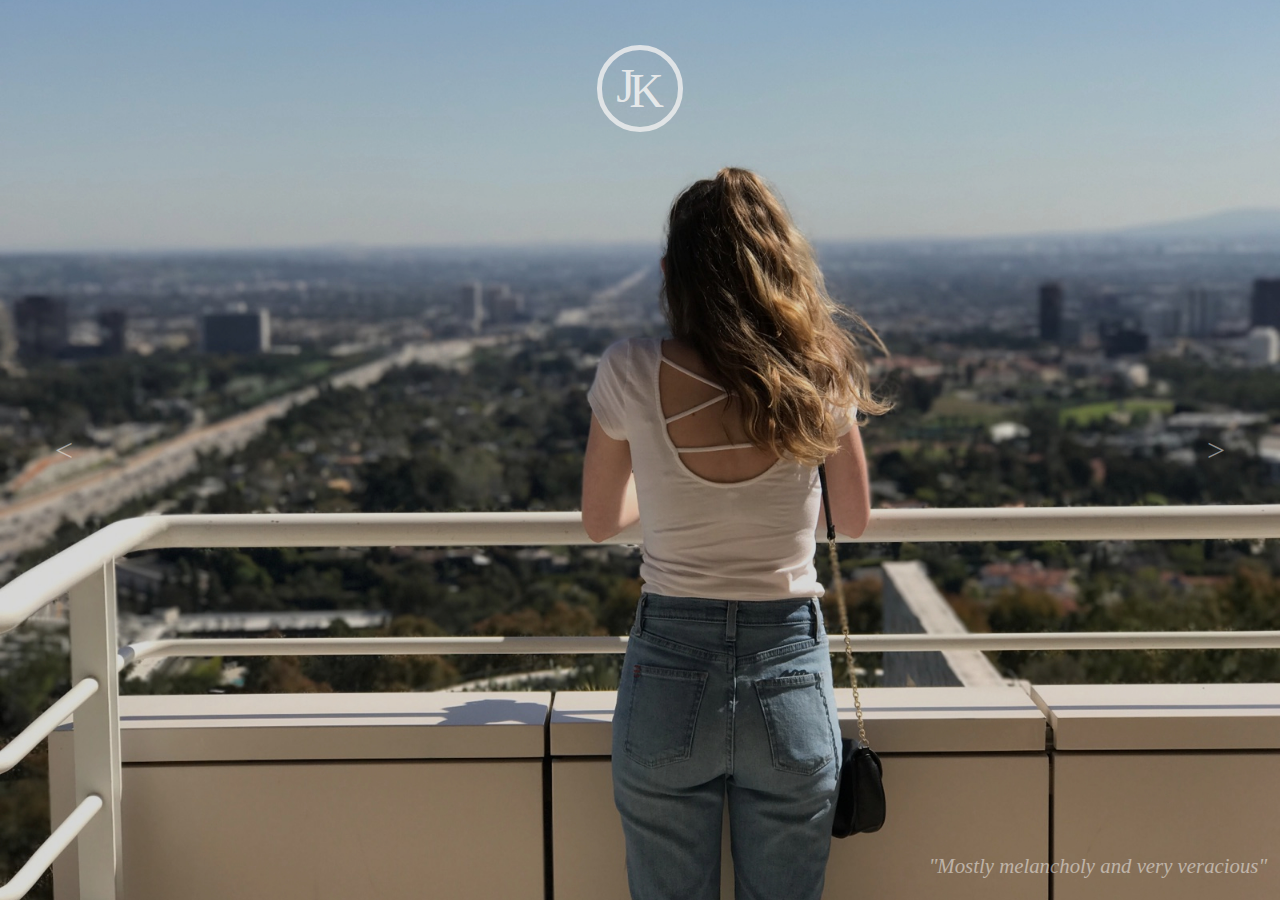
==== Portfolio/index.html @ 5198c3fa "uploading new site" ====
<html>
  <head>
    <meta charset="utf-8">
    <title>JK</title>
    <link rel="stylesheet" href="./css/index.css">
  </head>
  <body>

    <div id="landing">

      <div class="arrow" id="left-arrow" onclick="carousel('l')"> < </div>

      <div id="nav-bar">

        <div id="logo" onclick="showInfo()">
          <div class="logo-char" id="j">J</div>
          <div class="logo-char" id="k">K</div>
        </div>

      </div>

      <div id="info-div">
      </div>

      <div class="arrow" id="right-arrow" onclick="carousel('r')"> > </div>

      <div id="caption">
        "Mostly melancholy and very veracious"
      </div>

    </div>

  </body>
  <script type="text/javascript" src="./javascript/jQuery/jquery.js"></script>
  <script type="text/javascript" src="./javascript/index.js"></script>
</html>
---- Portfolio/css/index.css ----
body, html {
  margin: 0;
  padding: 0; }

#landing {
  width: 100vw;
  height: 100vh;
  background-color: gainsboro;
  color: white;
  background-image: url("../images/p0.jpg");
  background-size: cover;
  background-repeat: no-repeat;
  background-position: center; }

.arrow {
  display: -webkit-box;
  display: -webkit-flex;
  display: -ms-flexbox;
  display: flex;
  -webkit-box-orient: vertical;
  -webkit-box-direction: normal;
  -webkit-flex-direction: column;
  -ms-flex-direction: column;
  flex-direction: column;
  -webkit-box-align: center;
  -webkit-align-items: center;
  -ms-flex-align: center;
  align-items: center;
  -webkit-box-pack: center;
  -webkit-justify-content: center;
  -ms-flex-pack: center;
  justify-content: center;
  position: absolute;
  height: 100vh;
  width: 10vw;
  font-size: 2em;
  cursor: pointer;
  color: rgba(250, 250, 250, 0.5);
  z-index: 50; }

#left-arrow {
  left: 0;
  top: 0;
  padding-right: 15vw; }

#right-arrow {
  right: 0;
  top: 0;
  padding-left: 15vw; }

#nav-bar {
  display: -webkit-box;
  display: -webkit-flex;
  display: -ms-flexbox;
  display: flex;
  -webkit-box-orient: horizontal;
  -webkit-box-direction: normal;
  -webkit-flex-direction: row;
  -ms-flex-direction: row;
  flex-direction: row;
  -webkit-box-align: center;
  -webkit-align-items: center;
  -ms-flex-align: center;
  align-items: center;
  -webkit-box-pack: center;
  -webkit-justify-content: center;
  -ms-flex-pack: center;
  justify-content: center;
  padding-top: 5vh;
  color: rgba(240, 240, 240, 0.9); }

.nav-button {
  margin-left: 2vw;
  margin-right: 2vw;
  font-size: 1.3em;
  cursor: pointer; }

.nav-button:hover {
  text-decoration: underline; }

#logo {
  display: -webkit-box;
  display: -webkit-flex;
  display: -ms-flexbox;
  display: flex;
  -webkit-box-orient: horizontal;
  -webkit-box-direction: normal;
  -webkit-flex-direction: row;
  -ms-flex-direction: row;
  flex-direction: row;
  -webkit-box-align: center;
  -webkit-align-items: center;
  -ms-flex-align: center;
  align-items: center;
  -webkit-box-pack: center;
  -webkit-justify-content: center;
  -ms-flex-pack: center;
  justify-content: center;
  font-size: 3em;
  border: solid 5px rgba(240, 240, 240, 0.8);
  border-radius: 100vw;
  padding: 0.5%;
  position: relative;
  width: 5vw;
  height: 5vw;
  cursor: pointer; }

.logo-char {
  position: absolute; }

#j {
  left: 19%;
  top: 10%; }

#k {
  right: 19%;
  bottom: 12%; }

#info-div {
  width: 50vw;
  height: 65vh;
  background-color: rgba(0, 0, 0, 0.5);
  position: absolute;
  top: 24.5vh;
  left: 24.5vw;
  display: none;
  padding: 1vw;
  text-align: center;
  font-size: 2em;
  color: rgba(250, 250, 250, 0.9); }

#caption {
  position: absolute;
  bottom: 2.5vh;
  right: 1vw;
  color: rgba(250, 250, 250, 0.5);
  font-size: 1.3em;
  font-style: italic;
  z-index: 0; }
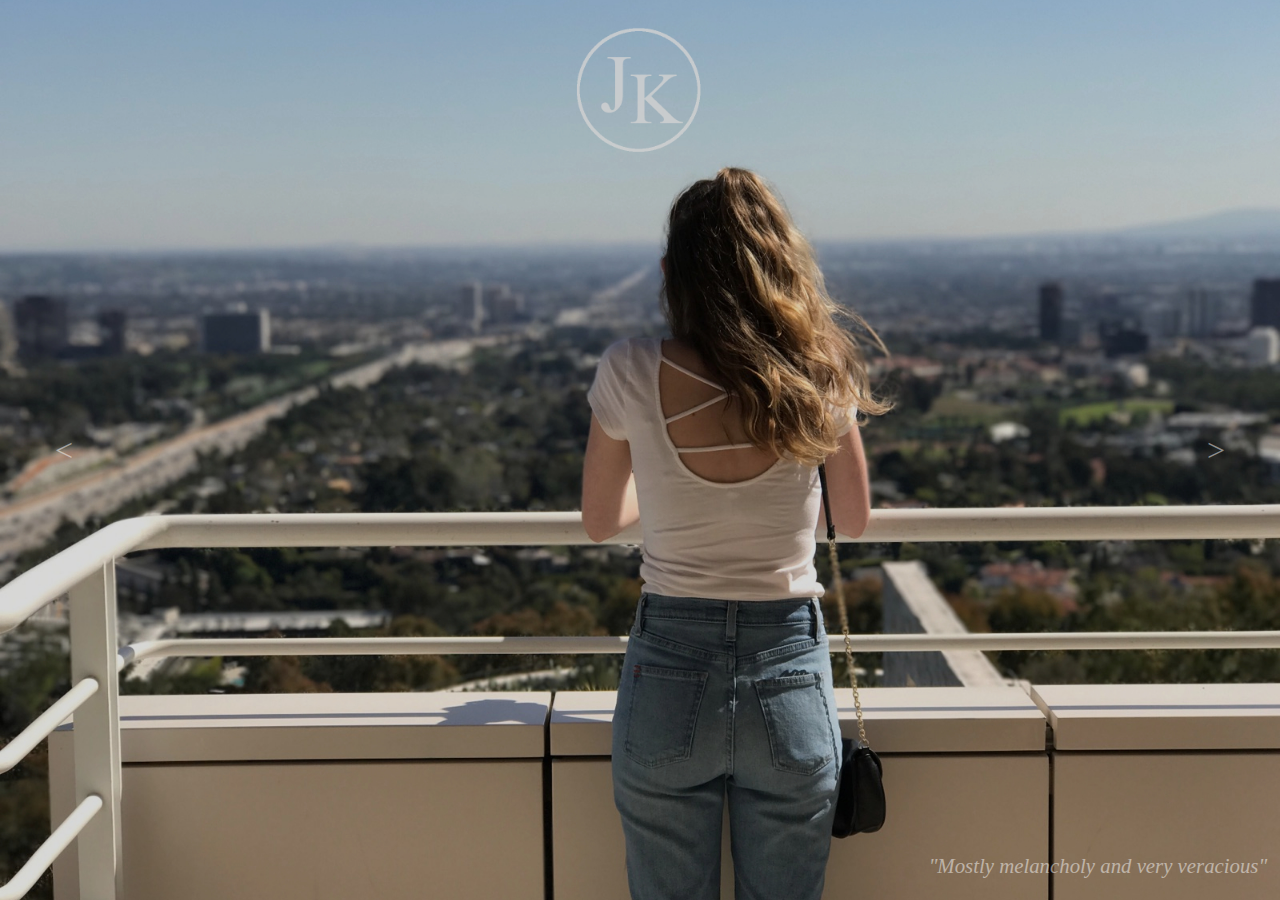
==== commit 0f1d161d: "changed logo in portfolio to be an image" ====
--- a/Portfolio/index.html
+++ b/Portfolio/index.html
@@ -13,8 +13,6 @@
       <div id="nav-bar">
 
         <div id="logo" onclick="showInfo()">
-          <div class="logo-char" id="j">J</div>
-          <div class="logo-char" id="k">K</div>
         </div>
 
       </div>
--- a/Portfolio/css/index.css
+++ b/Portfolio/css/index.css
@@ -7,7 +7,7 @@
   height: 100vh;
   background-color: gainsboro;
   color: white;
-  background-image: url("../images/p0.jpg");
+  background-image: url("./images/p0.jpg");
   background-size: cover;
   background-repeat: no-repeat;
   background-position: center; }
@@ -66,7 +66,6 @@
   -webkit-justify-content: center;
   -ms-flex-pack: center;
   justify-content: center;
-  padding-top: 5vh;
   color: rgba(240, 240, 240, 0.9); }
 
 .nav-button {
@@ -79,42 +78,13 @@
   text-decoration: underline; }
 
 #logo {
-  display: -webkit-box;
-  display: -webkit-flex;
-  display: -ms-flexbox;
-  display: flex;
-  -webkit-box-orient: horizontal;
-  -webkit-box-direction: normal;
-  -webkit-flex-direction: row;
-  -ms-flex-direction: row;
-  flex-direction: row;
-  -webkit-box-align: center;
-  -webkit-align-items: center;
-  -ms-flex-align: center;
-  align-items: center;
-  -webkit-box-pack: center;
-  -webkit-justify-content: center;
-  -ms-flex-pack: center;
-  justify-content: center;
-  font-size: 3em;
-  border: solid 5px rgba(240, 240, 240, 0.8);
-  border-radius: 100vw;
-  padding: 0.5%;
-  position: relative;
-  width: 5vw;
-  height: 5vw;
+  background-image: url("images/logo.png");
+  background-size: cover;
+  background-position: center;
+  margin-top: 3vh;
+  width: 10vw;
+  height: 10vw;
   cursor: pointer; }
-
-.logo-char {
-  position: absolute; }
-
-#j {
-  left: 19%;
-  top: 10%; }
-
-#k {
-  right: 19%;
-  bottom: 12%; }
 
 #info-div {
   width: 50vw;
